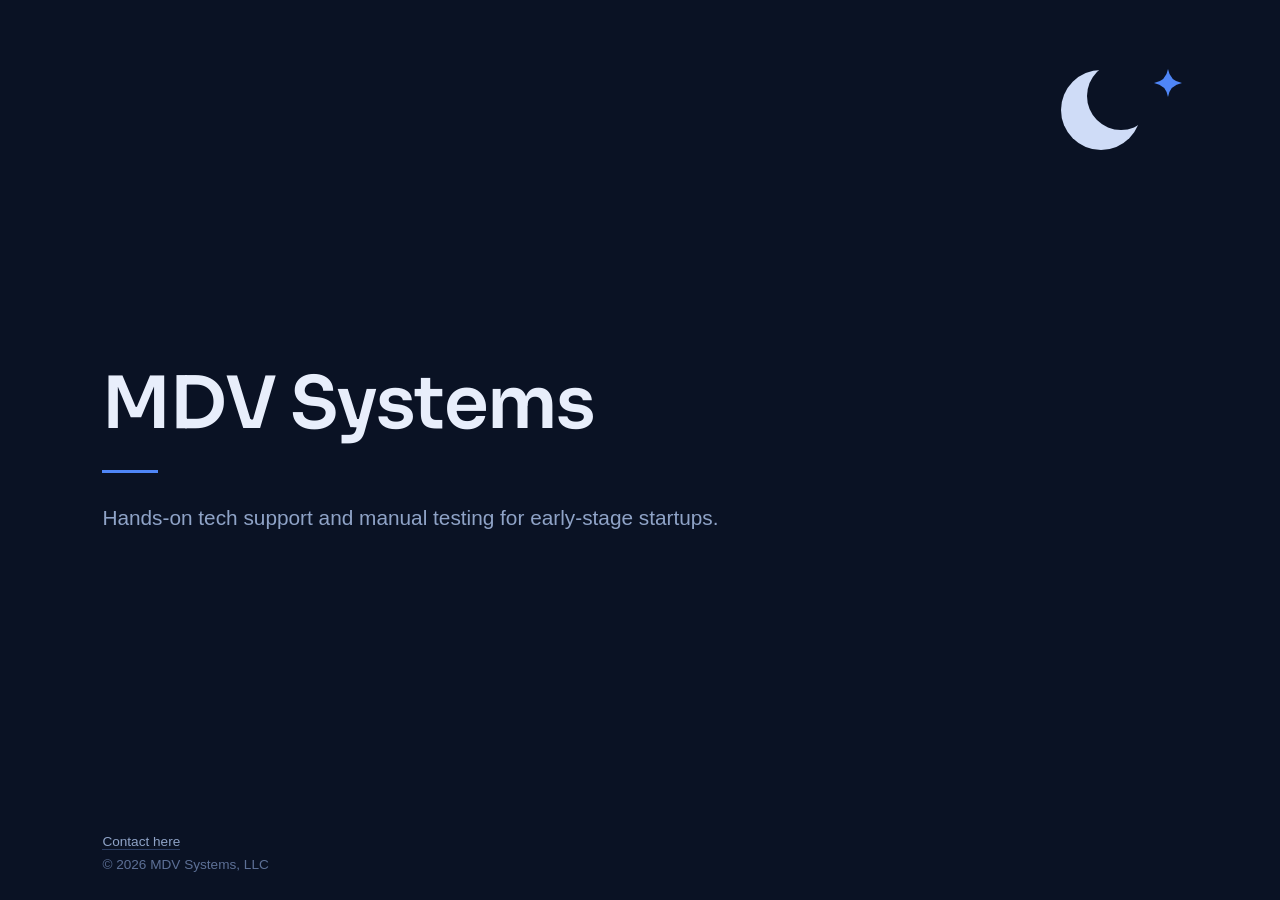
==== index.html @ 81f5b75c "Add files via upload" ====
<!DOCTYPE html>
<html lang="en">
<head>
<meta charset="utf-8">
<meta name="viewport" content="width=device-width, initial-scale=1">
<title>MDV Systems</title>
<meta name="description" content="MDV Systems provides hands-on tech support and manual testing for early-stage startups.">
<meta name="theme-color" content="#0a1224">
<link rel="preconnect" href="https://fonts.googleapis.com">
<link rel="preconnect" href="https://fonts.gstatic.com" crossorigin>
<link href="https://fonts.googleapis.com/css2?family=Sora:wght@500;600&display=swap" rel="stylesheet">
<style>
  :root {
    --bg: #0a1224;
    --text: #e8eefb;
    --muted: #8fa3c7;
    --accent: #4f86f7;
  }
  * { box-sizing: border-box; }
  html, body { height: 100%; margin: 0; }
  body {
    background: var(--bg);
    color: var(--text);
    font-family: -apple-system, BlinkMacSystemFont, "Segoe UI", Roboto, "Helvetica Neue", Arial, sans-serif;
    display: flex;
    flex-direction: column;
    justify-content: center;
    padding: 0 clamp(1.5rem, 8vw, 7rem);
    -webkit-font-smoothing: antialiased;
  }
  main { max-width: 40rem; }
  h1 {
    margin: 0;
    font-family: "Sora", -apple-system, BlinkMacSystemFont, "Segoe UI", Roboto, Arial, sans-serif;
    font-size: clamp(2.4rem, 8.5vw, 4.5rem);
    font-weight: 600;
    letter-spacing: -0.02em;
    line-height: 1.05;
  }
  .sky {
    position: fixed;
    top: clamp(1.25rem, 4vw, 3rem);
    right: clamp(1.25rem, 6vw, 5rem);
    width: clamp(90px, 16vw, 160px);
    height: auto;
    pointer-events: none;
  }
  .rule {
    width: 3.5rem;
    height: 3px;
    background: var(--accent);
    border: 0;
    margin: 1.75rem 0;
  }
  p {
    margin: 0;
    font-size: clamp(1.05rem, 2.5vw, 1.3rem);
    line-height: 1.6;
    color: var(--muted);
  }
  footer {
    position: fixed;
    bottom: 1.5rem;
    left: clamp(1.5rem, 8vw, 7rem);
    font-size: 0.85rem;
    color: #5d7096;
    line-height: 1.7;
  }
  footer a {
    color: var(--muted);
    text-decoration: none;
    border-bottom: 1px solid #2c3d62;
  }
  footer a:hover, footer a:focus-visible {
    color: var(--text);
    border-bottom-color: var(--accent);
  }
</style>
</head>
<body>
  <main>
    <h1>MDV Systems</h1>
    <hr class="rule">
    <p>Hands-on tech support and manual testing for early-stage startups.</p>
    <!-- Optional: add a contact line, e.g.
    <p style="margin-top:1.5rem"><a href="mailto:you@yourdomain.com" style="color:var(--accent)">you@yourdomain.com</a></p>
    -->
  </main>
  <svg class="sky" viewBox="0 0 160 120" aria-hidden="true" xmlns="http://www.w3.org/2000/svg">
    <defs>
      <mask id="crescent">
        <rect width="160" height="120" fill="#fff"/>
        <circle cx="78" cy="48" r="34" fill="#000"/>
      </mask>
    </defs>
    <circle cx="58" cy="62" r="40" fill="#cfdcf7" mask="url(#crescent)"/>
    <path d="M125 21 Q127 33 139 35 Q127 37 125 49 Q123 37 111 35 Q123 33 125 21 Z" fill="#4f86f7"/>
  </svg>
  <footer>
    <div><a href="https://docs.google.com/forms/d/e/1FAIpQLSc81jRUxwceGjqa7oRrNdgb6ktjK-VWqi1N62pOIefulhXK7A/viewform?usp=publish-editor" target="_blank" rel="noopener">Contact here</a></div>
    <div>&copy; 2026 MDV Systems, LLC</div>
  </footer>
</body>
</html>
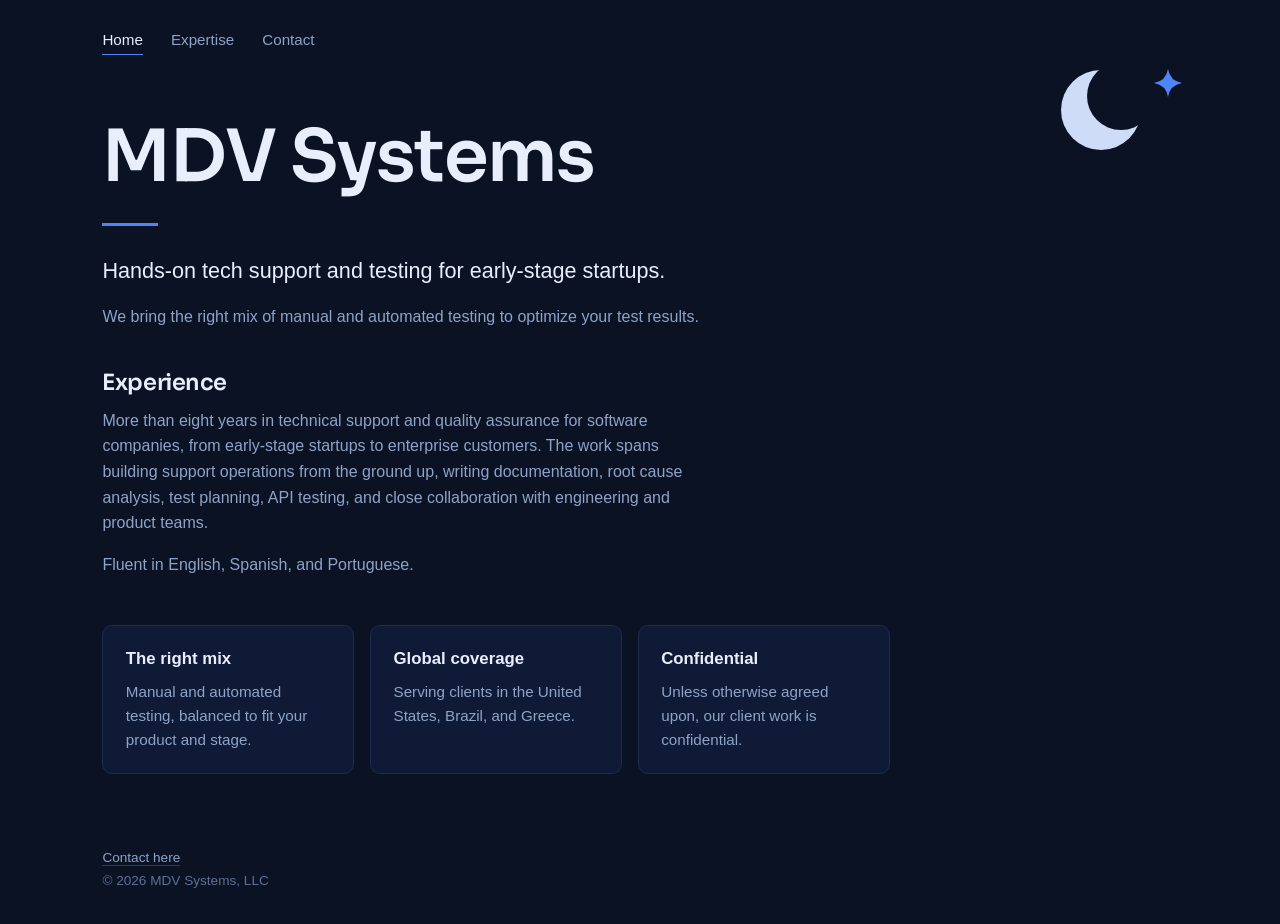
==== commit 0bb74be3: "Add files via upload" ====
--- a/index.html
+++ b/index.html
@@ -3,102 +3,44 @@
 <head>
 <meta charset="utf-8">
 <meta name="viewport" content="width=device-width, initial-scale=1">
-<title>MDV Systems</title>
-<meta name="description" content="MDV Systems provides hands-on tech support and manual testing for early-stage startups.">
 <meta name="theme-color" content="#0a1224">
 <link rel="preconnect" href="https://fonts.googleapis.com">
 <link rel="preconnect" href="https://fonts.gstatic.com" crossorigin>
 <link href="https://fonts.googleapis.com/css2?family=Sora:wght@500;600&display=swap" rel="stylesheet">
-<style>
-  :root {
-    --bg: #0a1224;
-    --text: #e8eefb;
-    --muted: #8fa3c7;
-    --accent: #4f86f7;
-  }
-  * { box-sizing: border-box; }
-  html, body { height: 100%; margin: 0; }
-  body {
-    background: var(--bg);
-    color: var(--text);
-    font-family: -apple-system, BlinkMacSystemFont, "Segoe UI", Roboto, "Helvetica Neue", Arial, sans-serif;
-    display: flex;
-    flex-direction: column;
-    justify-content: center;
-    padding: 0 clamp(1.5rem, 8vw, 7rem);
-    -webkit-font-smoothing: antialiased;
-  }
-  main { max-width: 40rem; }
-  h1 {
-    margin: 0;
-    font-family: "Sora", -apple-system, BlinkMacSystemFont, "Segoe UI", Roboto, Arial, sans-serif;
-    font-size: clamp(2.4rem, 8.5vw, 4.5rem);
-    font-weight: 600;
-    letter-spacing: -0.02em;
-    line-height: 1.05;
-  }
-  .sky {
-    position: fixed;
-    top: clamp(1.25rem, 4vw, 3rem);
-    right: clamp(1.25rem, 6vw, 5rem);
-    width: clamp(90px, 16vw, 160px);
-    height: auto;
-    pointer-events: none;
-  }
-  .rule {
-    width: 3.5rem;
-    height: 3px;
-    background: var(--accent);
-    border: 0;
-    margin: 1.75rem 0;
-  }
-  p {
-    margin: 0;
-    font-size: clamp(1.05rem, 2.5vw, 1.3rem);
-    line-height: 1.6;
-    color: var(--muted);
-  }
-  footer {
-    position: fixed;
-    bottom: 1.5rem;
-    left: clamp(1.5rem, 8vw, 7rem);
-    font-size: 0.85rem;
-    color: #5d7096;
-    line-height: 1.7;
-  }
-  footer a {
-    color: var(--muted);
-    text-decoration: none;
-    border-bottom: 1px solid #2c3d62;
-  }
-  footer a:hover, footer a:focus-visible {
-    color: var(--text);
-    border-bottom-color: var(--accent);
-  }
-</style>
+<link rel="stylesheet" href="style.css">
+<title>MDV Systems</title>
+<meta name="description" content="MDV Systems provides hands-on tech support and testing for early-stage startups, with the right mix of manual and automated testing.">
 </head>
 <body>
-  <main>
-    <h1>MDV Systems</h1>
-    <hr class="rule">
-    <p>Hands-on tech support and manual testing for early-stage startups.</p>
-    <!-- Optional: add a contact line, e.g.
-    <p style="margin-top:1.5rem"><a href="mailto:you@yourdomain.com" style="color:var(--accent)">you@yourdomain.com</a></p>
-    -->
-  </main>
-  <svg class="sky" viewBox="0 0 160 120" aria-hidden="true" xmlns="http://www.w3.org/2000/svg">
-    <defs>
-      <mask id="crescent">
-        <rect width="160" height="120" fill="#fff"/>
-        <circle cx="78" cy="48" r="34" fill="#000"/>
-      </mask>
-    </defs>
-    <circle cx="58" cy="62" r="40" fill="#cfdcf7" mask="url(#crescent)"/>
-    <path d="M125 21 Q127 33 139 35 Q127 37 125 49 Q123 37 111 35 Q123 33 125 21 Z" fill="#4f86f7"/>
-  </svg>
-  <footer>
-    <div><a href="https://docs.google.com/forms/d/e/1FAIpQLSc81jRUxwceGjqa7oRrNdgb6ktjK-VWqi1N62pOIefulhXK7A/viewform?usp=publish-editor" target="_blank" rel="noopener">Contact here</a></div>
-    <div>&copy; 2026 MDV Systems, LLC</div>
-  </footer>
+<nav>
+  <a href="index.html" aria-current="page">Home</a>
+  <a href="expertise.html" >Expertise</a>
+  <a href="contact.html" >Contact</a>
+</nav>
+<svg class="sky" viewBox="0 0 160 120" aria-hidden="true" xmlns="http://www.w3.org/2000/svg">
+  <defs><mask id="crescent"><rect width="160" height="120" fill="#fff"/><circle cx="78" cy="48" r="34" fill="#000"/></mask></defs>
+  <circle cx="58" cy="62" r="40" fill="#cfdcf7" mask="url(#crescent)"/>
+  <path d="M125 21 Q127 33 139 35 Q127 37 125 49 Q123 37 111 35 Q123 33 125 21 Z" fill="#4f86f7"/>
+</svg>
+<main>
+  <h1>MDV Systems</h1>
+  <hr class="rule">
+  <p class="lead">Hands-on tech support and testing for early-stage startups.</p>
+  <p>We bring the right mix of manual and automated testing to optimize your test results.</p>
+  <section class="about">
+    <h2>Experience</h2>
+    <p>More than eight years in technical support and quality assurance for software companies, from early-stage startups to enterprise customers. The work spans building support operations from the ground up, writing documentation, root cause analysis, test planning, API testing, and close collaboration with engineering and product teams.</p>
+    <p>Fluent in English, Spanish, and Portuguese.</p>
+  </section>
+  <div class="grid">
+    <div class="card"><h3>The right mix</h3><p>Manual and automated testing, balanced to fit your product and stage.</p></div>
+    <div class="card"><h3>Global coverage</h3><p>Serving clients in the United States, Brazil, and Greece.</p></div>
+    <div class="card"><h3>Confidential</h3><p>Unless otherwise agreed upon, our client work is confidential.</p></div>
+  </div>
+</main>
+<footer>
+  <div><a href="contact.html">Contact here</a></div>
+  <div>&copy; 2026 MDV Systems, LLC</div>
+</footer>
 </body>
 </html>
--- a/style.css
+++ b/style.css
@@ -0,0 +1,65 @@
+:root {
+  --bg: #0a1224;
+  --card: #0f1b36;
+  --line: #1c2c52;
+  --text: #e8eefb;
+  --muted: #8fa3c7;
+  --accent: #4f86f7;
+  --pad: clamp(1.5rem, 8vw, 7rem);
+}
+* { box-sizing: border-box; }
+html, body { margin: 0; }
+body {
+  min-height: 100vh;
+  display: flex;
+  flex-direction: column;
+  background: var(--bg);
+  color: var(--text);
+  font-family: -apple-system, BlinkMacSystemFont, "Segoe UI", Roboto, "Helvetica Neue", Arial, sans-serif;
+  -webkit-font-smoothing: antialiased;
+  line-height: 1.6;
+}
+a { color: inherit; }
+nav {
+  display: flex;
+  gap: 1.75rem;
+  padding: 1.75rem var(--pad) 0;
+  font-size: 0.95rem;
+}
+nav a {
+  color: var(--muted);
+  text-decoration: none;
+  padding-bottom: 2px;
+  border-bottom: 1px solid transparent;
+}
+nav a:hover, nav a[aria-current="page"] { color: var(--text); border-bottom-color: var(--accent); }
+main { flex: 1; padding: 4rem var(--pad) 3rem; max-width: 62rem; width: 100%; }
+h1, h2 { font-family: "Sora", -apple-system, BlinkMacSystemFont, "Segoe UI", Roboto, Arial, sans-serif; margin: 0; letter-spacing: -0.02em; }
+h1 { font-size: clamp(2.4rem, 8.5vw, 4.5rem); font-weight: 600; line-height: 1.05; }
+h2 { font-size: clamp(1.8rem, 5vw, 2.6rem); font-weight: 600; line-height: 1.15; }
+h3 { margin: 0 0 0.4rem; font-size: 1.05rem; font-weight: 600; }
+.rule { width: 3.5rem; height: 3px; background: var(--accent); border: 0; margin: 1.75rem 0; }
+.lead { margin: 0 0 1rem; font-size: clamp(1.1rem, 2.6vw, 1.35rem); color: var(--text); max-width: 38rem; }
+p { margin: 0 0 1rem; color: var(--muted); max-width: 38rem; }
+.about { margin-top: 2.5rem; }
+.about h2 { font-size: 1.4rem; margin-bottom: 0.75rem; }
+.grid { display: grid; gap: 1rem; grid-template-columns: repeat(auto-fit, minmax(14rem, 1fr)); margin-top: 3rem; }
+.card { background: var(--card); border: 1px solid var(--line); border-radius: 10px; padding: 1.25rem 1.4rem; }
+.card p { margin: 0; font-size: 0.95rem; }
+.map { margin-top: 2.5rem; background: var(--card); border: 1px solid var(--line); border-radius: 10px; padding: 0.5rem; }
+.map svg { width: 100%; height: auto; display: block; }
+.map text { fill: var(--text); font-size: 12px; font-family: -apple-system, "Segoe UI", Roboto, Arial, sans-serif; }
+.form-wrap { margin-top: 2rem; border-radius: 10px; overflow: hidden; border: 1px solid var(--line); background: #fff; }
+.form-wrap iframe { width: 100%; height: 760px; border: 0; display: block; }
+.btn { display: inline-block; margin-top: 1rem; color: var(--accent); }
+.sky {
+  position: fixed;
+  top: clamp(1.25rem, 4vw, 3rem);
+  right: clamp(1.25rem, 6vw, 5rem);
+  width: clamp(90px, 16vw, 160px);
+  height: auto;
+  pointer-events: none;
+}
+footer { padding: 1.5rem var(--pad) 2rem; font-size: 0.85rem; color: #5d7096; line-height: 1.7; }
+footer a { color: var(--muted); text-decoration: none; border-bottom: 1px solid #2c3d62; }
+footer a:hover { color: var(--text); border-bottom-color: var(--accent); }
